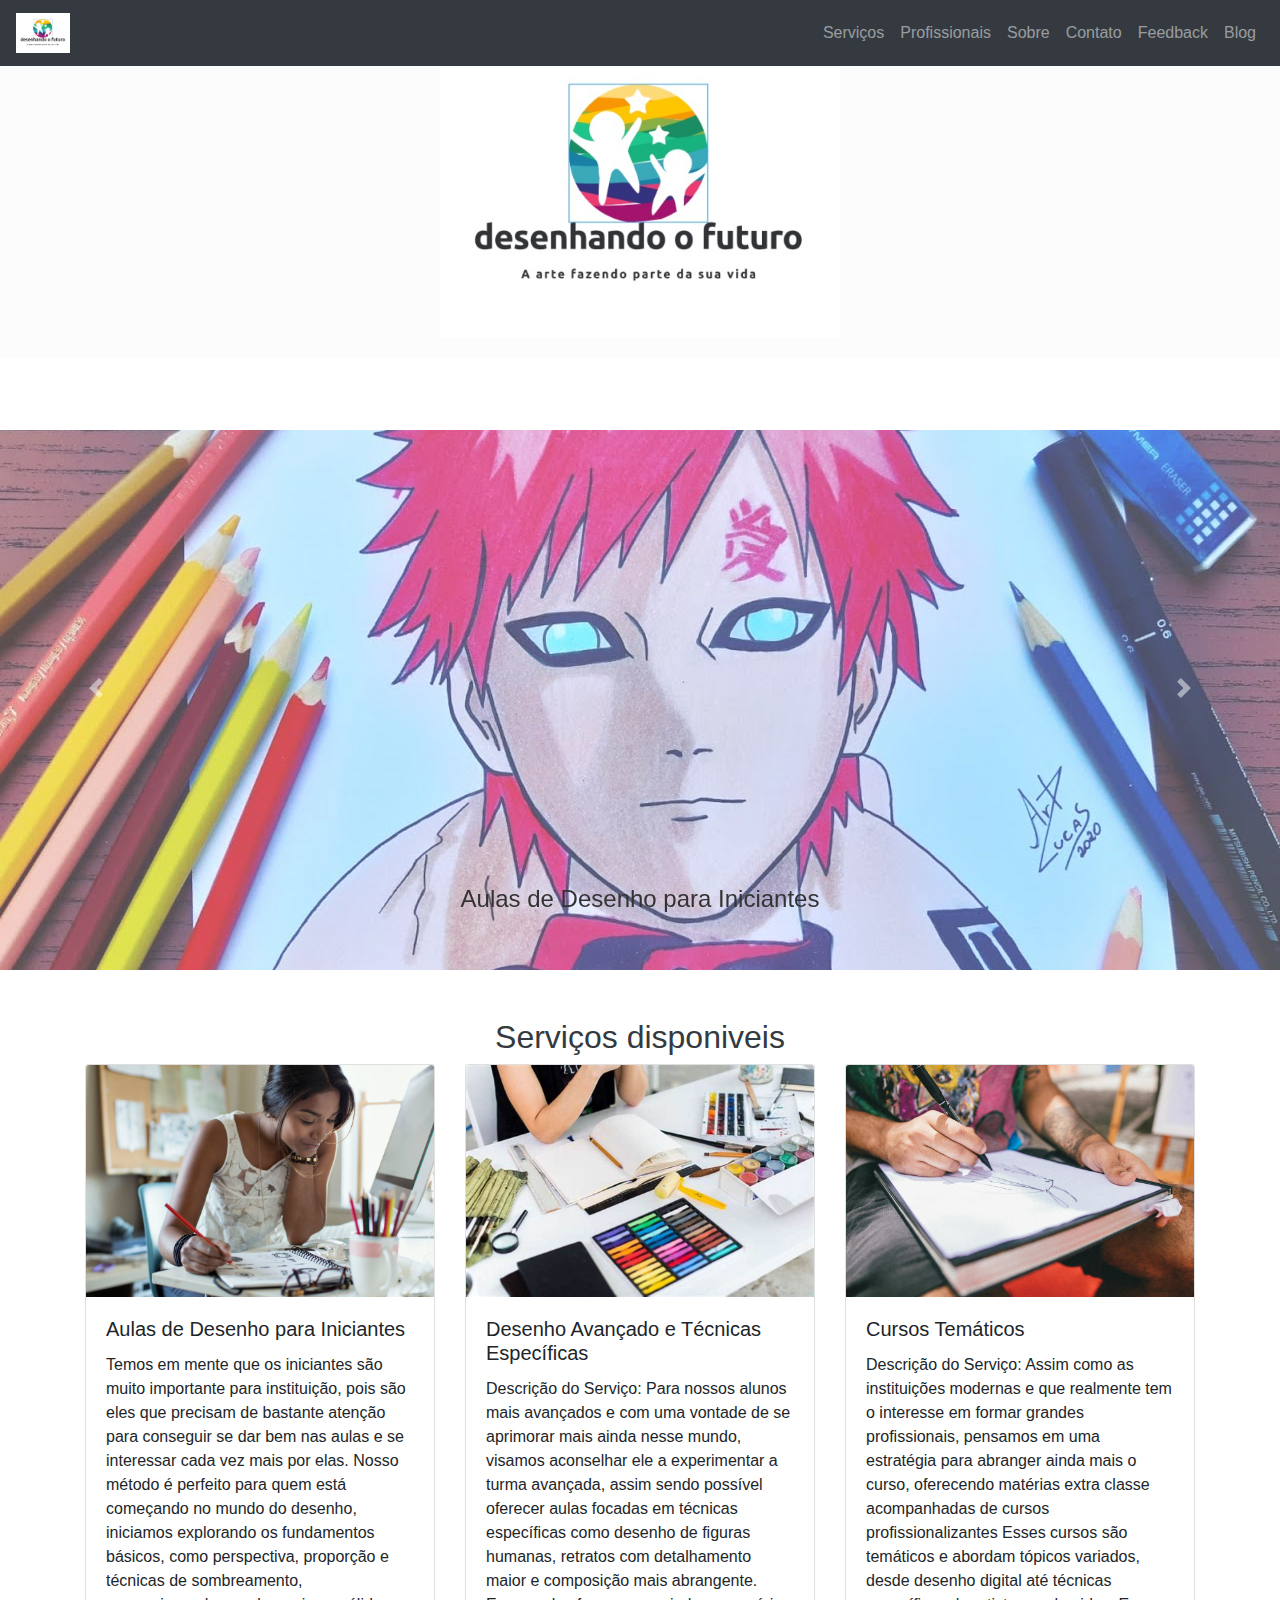
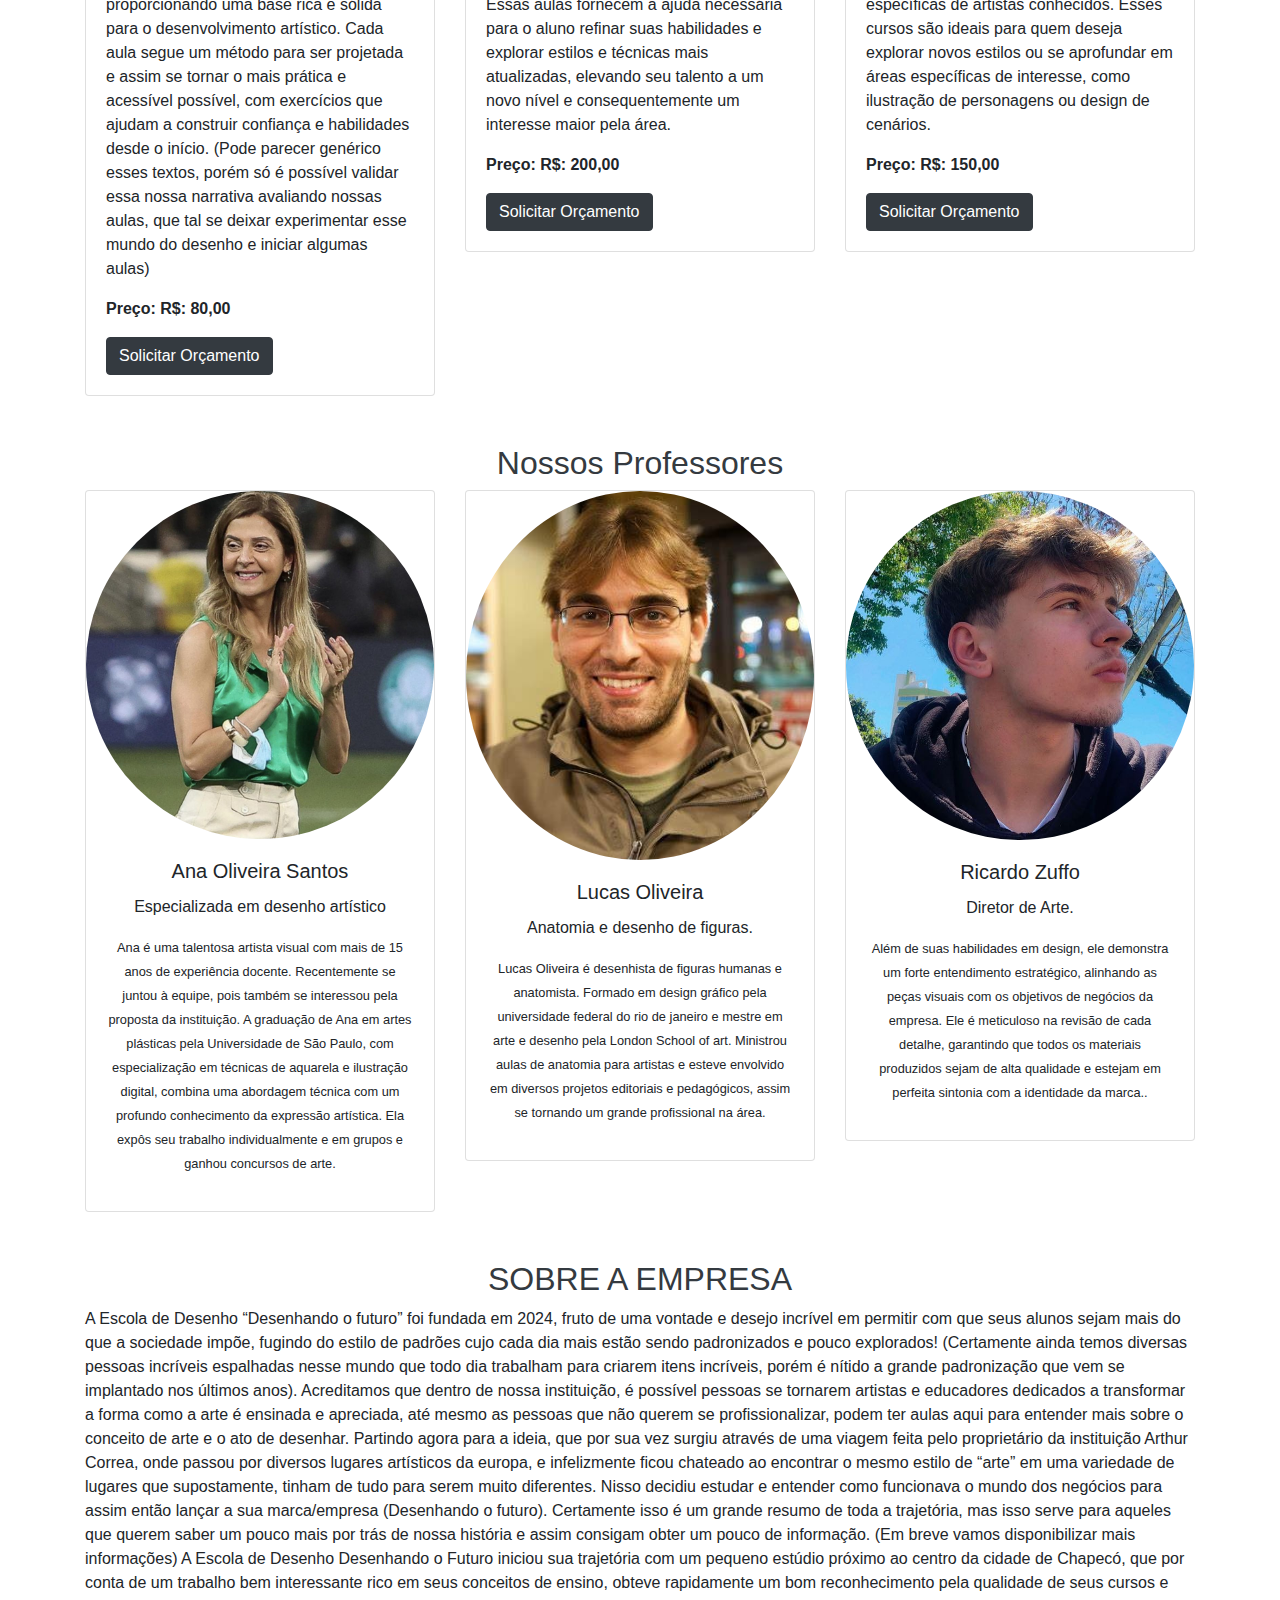
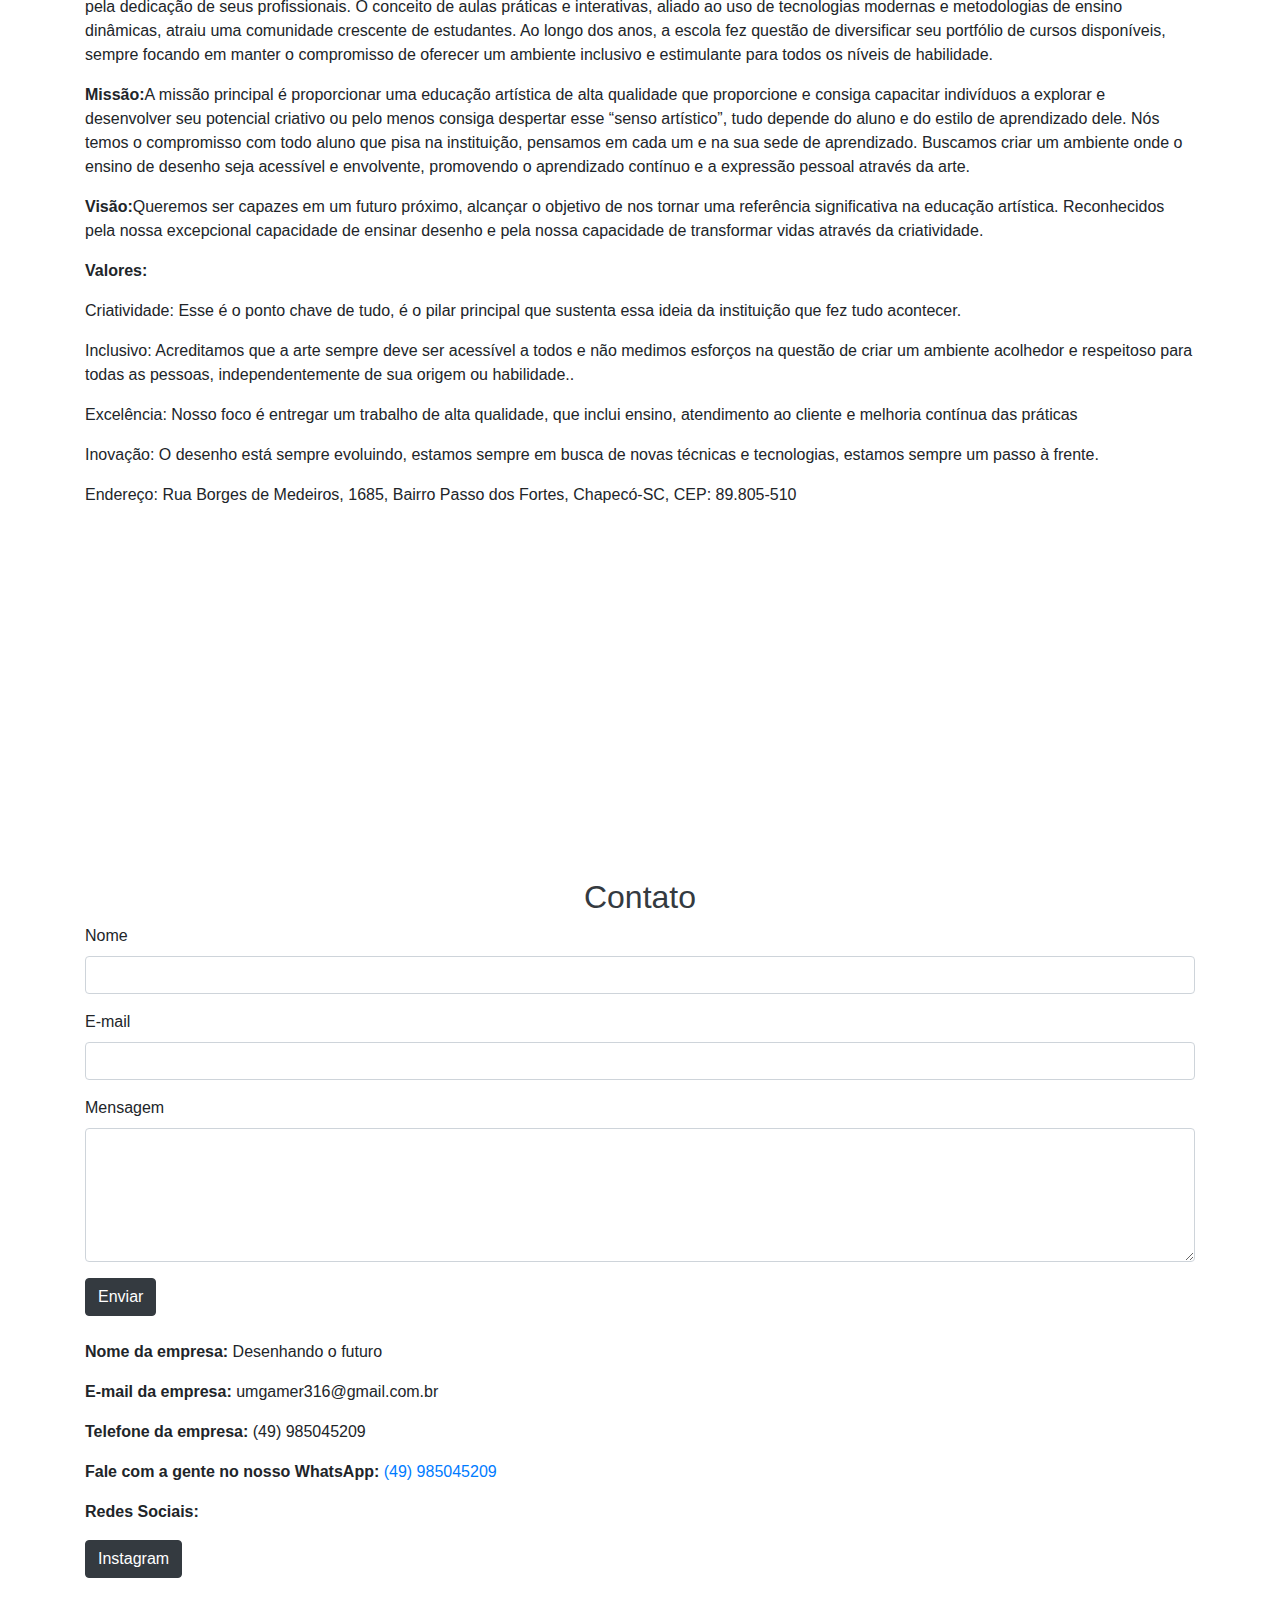
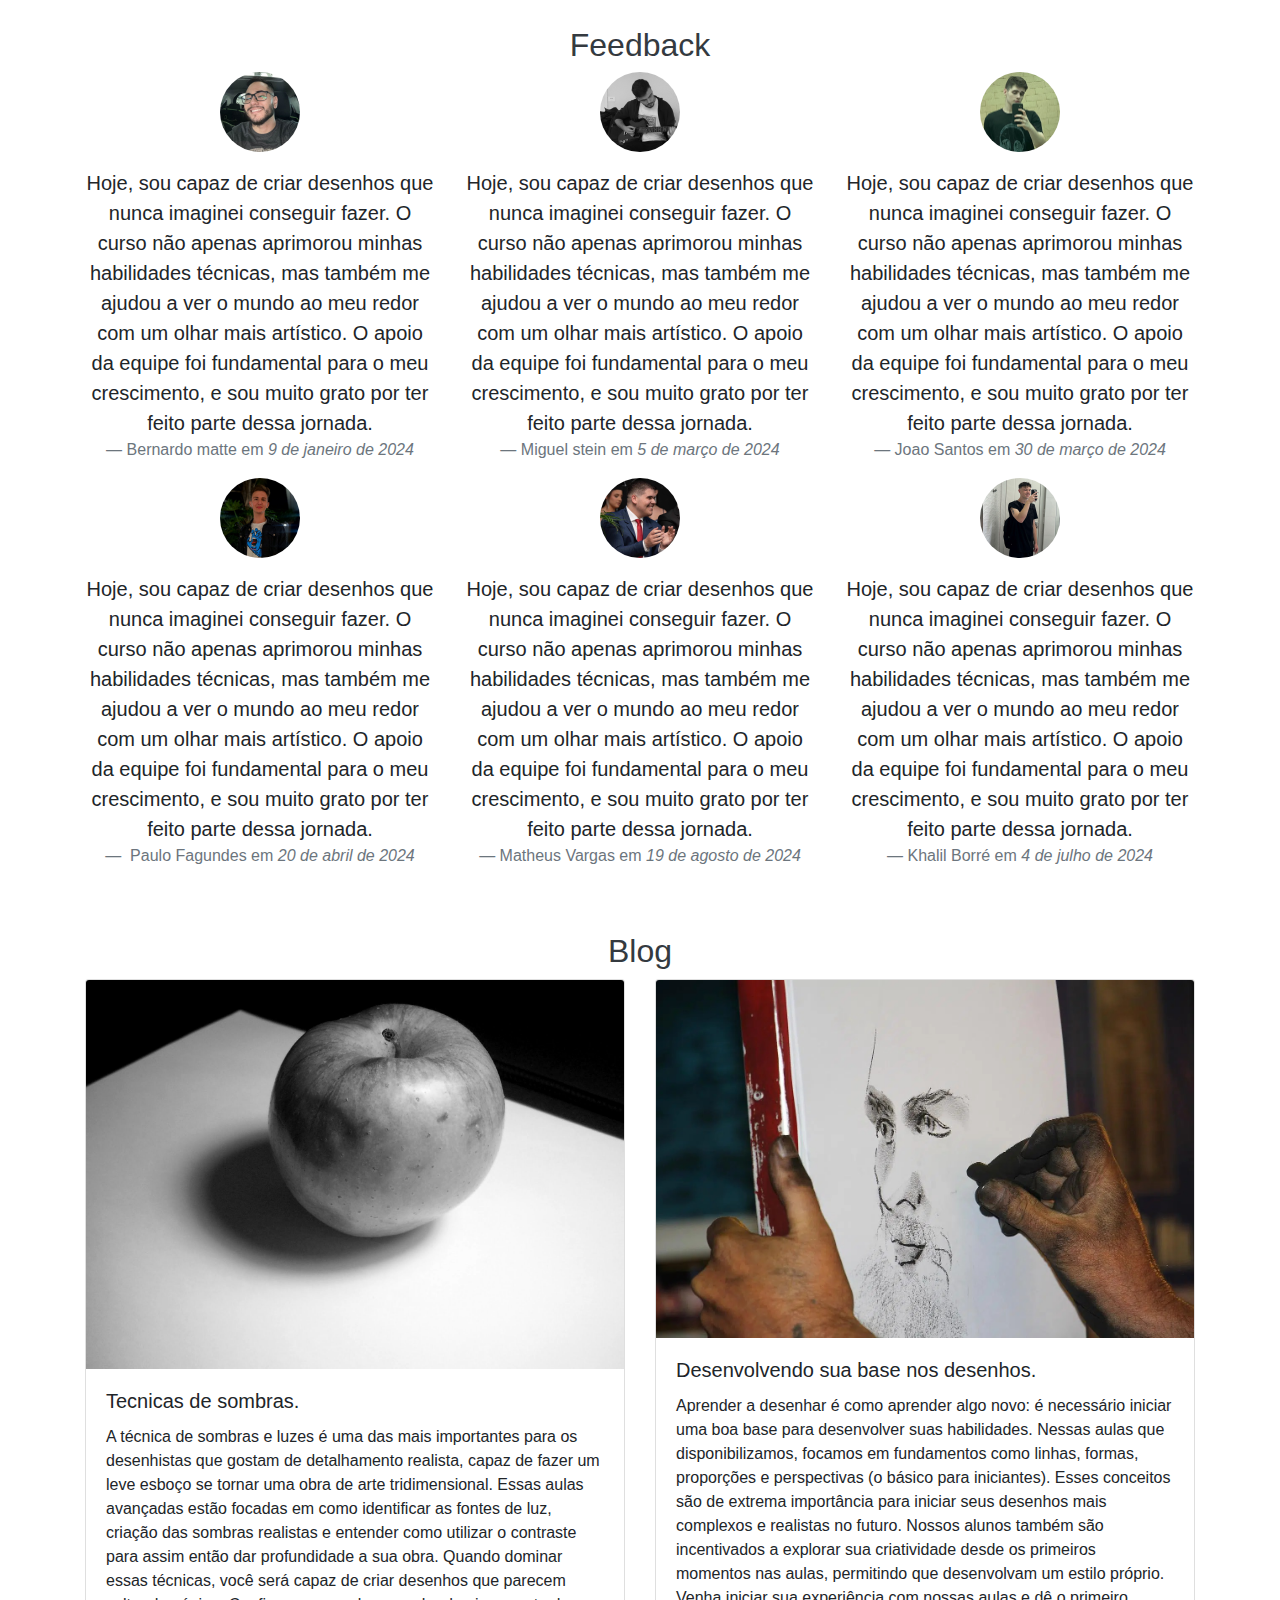
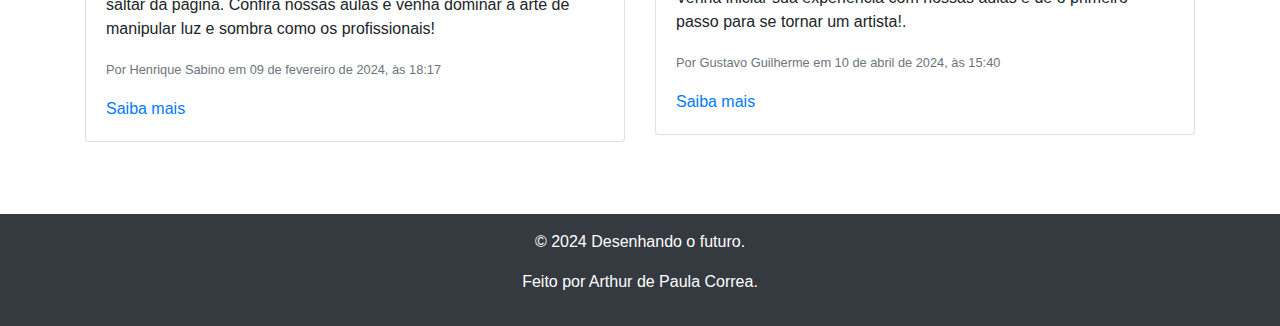
==== index.html @ 875d1656 "Trabalho Desenhando o futuro (final)" ====
<!DOCTYPE html>
<html lang="pt-br">
<head>
    <meta charset="UTF-8">
    <meta name="viewport" content="width=device-width, initial-scale=1, shrink-to-fit=no"><html lang="pt-br">
<head>
    <meta charset="UTF-8">
    <meta name="viewport" content="width=device-width, initial-scale=1, shrink-to-fit=no">
    <title> Desenhando o futuro </title>
    <link rel="stylesheet" href="https://stackpath.bootstrapcdn.com/bootstrap/4.1.3/css/bootstrap.min.css">
    <link rel="stylesheet" href="css/styles.css">
</head>
<body>

     <!-- Cabeçalho com Logomarca e Nome -->
     <header style="background-color: #fcfcfc; padding: 20px 0; color: rgb(255, 255, 255); text-align: center;">
        <div style="display: flex; align-items: center; justify-content: center; flex-wrap: wrap;">
            <span style="font-size: 1.8rem; font-weight: bold; margin: 0;"></span>
            <img src="/imagens/WhatsApp Image 2024-09-01 at 20.22.51.jpeg" alt="Logomarca" style="width: 400px; height: auto; margin: 20px 20px 0 20px; display: block;"> <!-- Margem superior de 20px -->
            <span style="font-size: 1.8rem; font-weight: bold; margin: 0;"></span>
        </div>
    </header>

    <nav class="navbar navbar-expand-lg navbar-dark bg-dark fixed-top">
      <a class="navbar-brand" href="#">
          <img src="/imagens/WhatsApp Image 2024-09-01 at 20.22.51.jpeg" alt="desenhando o futuro" class="navbar-logo" style="height: 40px; width: auto;">
      </a>
      <button class="navbar-toggler" type="button" data-toggle="collapse" data-target="#navbarNav" aria-controls="navbarNav" aria-expanded="false" aria-label="Toggle navigation">
          <span class="navbar-toggler-icon"></span>
      </button>
      <div class="collapse navbar-collapse justify-content-end" id="navbarNav">
          <ul class="navbar-nav">
              <li class="nav-item"><a class="nav-link" href="#carrossel">Serviços</a></li>
              <li class="nav-item"><a class="nav-link" href="#profissionais">Profissionais</a></li>
              <li class="nav-item"><a class="nav-link" href="#sobre">Sobre</a></li>
              <li class="nav-item"><a class="nav-link" href="#contato">Contato</a></li>
              <li class="nav-item"><a class="nav-link" href="#depoimentos">Feedback</a></li>
              <li class="nav-item"><a class="nav-link" href="#blog">Blog</a></li>
          </ul>
      </div>
  </nav>
  
  

<!-- Carrossel -->
<div id="carrossel" class="carousel slide mt-5 pt-4" data-ride="carousel">
  <div class="carousel-inner">
      <div class="carousel-item active">
          <img src="/imagens/gaara.jpg" class="d-block w-100" alt="Consultoria Empresarial" style="height: 60vh; object-fit: cover; opacity: 0.7;">
          <div class="carousel-caption d-none d-md-block" style="background-color: rgba(255, 255, 255, 0); padding: 20px; border-radius: 10px; max-width: 70%; margin: 0 auto;">
              <h5 style="font-size: 1.5rem; color: #333;">Aulas de Desenho para Iniciantes</h5>
              <p style="font-size: 1rem; color: #333;"></p>
          </div>
      </div>
      <div class="carousel-item">
          <img src="/imagens/japa.jpg" class="d-block w-100" alt="Desenho Avançado e Técnicas Específicas" style="height: 60vh; object-fit: cover; opacity: 0.7;">
          <div class="carousel-caption d-none d-md-block" style="background-color: rgba(255, 255, 255, 0); padding: 20px; border-radius: 10px; max-width: 70%; margin: 0 auto;">
              <h5 style="font-size: 1.5rem; color: #333;">Desenho Avançado e Técnicas Específicas</h5>
              <p style="font-size: 1rem; color: #333;"></p>
          </div>
      </div>
      <div class="carousel-item">
          <img src="/imagens/carro.jpg" class="d-block w-100" alt="Direito Tributário" style="height: 60vh; object-fit: cover; opacity: 0.7;">
          <div class="carousel-caption d-none d-md-block" style="background-color: rgba(255, 255, 255, 0); padding: 20px; border-radius: 10px; max-width: 70%; margin: 0 auto;">
              <h5 style="font-size: 1.5rem; color: #333;">Cursos Temáticos</h5>
              <p style="font-size: 1rem; color: #333;"></p>
          </div>
      </div>
  </div>
  <a class="carousel-control-prev" href="#carrossel" role="button" data-slide="prev">
      <span class="carousel-control-prev-icon" aria-hidden="true"></span>
      <span class="sr-only">Anterior</span>
  </a>
  <a class="carousel-control-next" href="#carrossel" role="button" data-slide="next">
      <span class="carousel-control-next-icon" aria-hidden="true"></span>
      <span class="sr-only">Próximo</span>
  </a>
</div>



    <div class="container my-5">
        <h2 class="text-center text-dark">Serviços disponiveis</h2>
        <div class="row">
            <div class="col-md-4">
                <div class="card">
                  <img class="card-img-top" src="/imagens/muiedesenhando.jpg" alt="Aulas de Desenho para Iniciantes">
                    <div class="card-body">
                        <h5 class="card-title">Aulas de Desenho para Iniciantes</h5>
                        <p class="card-text">Temos em mente que os iniciantes são muito importante para instituição, pois são eles que precisam de bastante atenção para conseguir se dar bem nas aulas e se interessar cada vez mais por elas. Nosso método é perfeito para quem está começando no mundo do desenho, iniciamos explorando os fundamentos básicos, como perspectiva, proporção e técnicas de sombreamento, proporcionando uma base rica e sólida para o desenvolvimento artístico. Cada aula segue um método para ser projetada e assim se tornar o mais prática e acessível possível, com exercícios que ajudam a construir confiança e habilidades desde o início. (Pode parecer genérico esses textos, porém só é possível validar essa nossa narrativa avaliando nossas aulas, que tal se deixar experimentar esse mundo do desenho e iniciar algumas aulas)</p>
                        <p><strong>Preço: R$: 80,00</strong></p>
                        <a href="serviço.html" class="btn btn-dark">Solicitar Orçamento</a>
                    </div>
                </div>
            </div>
            <div class="col-md-4">
                <div class="card">
                  <img class="card-img-top" src="/imagens/maiscoloridos.jpg" alt="Desenho Avançado e Técnicas Específicas">
                    <div class="card-body">
                        <h5 class="card-title">Desenho Avançado e Técnicas Específicas</h5>
                        <p class="card-text">Descrição do Serviço: Para nossos alunos mais avançados e com uma vontade de se aprimorar mais ainda nesse mundo, visamos aconselhar ele a experimentar a turma avançada, assim sendo possível oferecer aulas focadas em técnicas específicas como desenho de figuras humanas, retratos com detalhamento maior e composição mais abrangente. Essas aulas fornecem a ajuda necessária para o aluno refinar suas habilidades e explorar estilos e técnicas mais atualizadas, elevando seu talento a um novo nível e consequentemente um interesse maior pela área.</p>
                        <p><strong>Preço: R$: 200,00</strong></p>
                        <a href="servico.html" class="btn btn-dark">Solicitar Orçamento</a>
                    </div>
                </div>
            </div>
            <div class="col-md-4">
                <div class="card">
                    <img class="card-img-top" src="/imagens/pexels-photo-2897132.jpeg" alt="Cursos Temáticos">
                    <div class="card-body">
                        <h5 class="card-title">Cursos Temáticos</h5>
                        <p class="card-text">Descrição do Serviço: Assim como as instituições modernas e que realmente tem o interesse em formar grandes profissionais, pensamos em uma estratégia para abranger ainda mais o curso, oferecendo matérias extra classe acompanhadas de cursos profissionalizantes Esses cursos são temáticos e abordam tópicos variados, desde desenho digital até técnicas específicas de artistas conhecidos. Esses cursos são ideais para quem deseja explorar novos estilos ou se aprofundar em áreas específicas de interesse, como ilustração de personagens ou design de cenários.</p>
                        <p><strong>Preço: R$: 150,00</strong></p>
                        <a href="servico1.html" class="btn btn-dark">Solicitar Orçamento</a>
                    </div>
                </div>
            </div>
        </div>
    </div>

    <div id="profissionais" class="container my-5">
        <h2 class="text-center text-dark">Nossos Professores</h2>
        <div class="row">
            <div class="col-md-4">
                <div class="card text-center">
                    <img src="/imagens/leilinha.jpg" class="card-img-top rounded-circle" alt="Ana Oliveira Santos">
                    <div class="card-body">
                        <h5 class="card-title">Ana Oliveira Santos</h5>
                        <p class="card-text">Especializada em desenho artístico</p>
                        <p><small>Ana é uma talentosa artista visual com mais de 15 anos de experiência docente. Recentemente se juntou à equipe, pois também se interessou pela proposta da instituição.  A graduação de Ana em artes plásticas pela Universidade de São Paulo, com especialização em técnicas de aquarela e ilustração digital, combina uma abordagem técnica com um profundo conhecimento da expressão artística. Ela expôs seu trabalho individualmente e em grupos e ganhou concursos de arte.</small></p>
                    </div>
                </div>
            </div>
            <div class="col-md-4">
                <div class="card text-center">
                    <img src="/imagens/WhatsApp Image 2024-09-01 at 19.29.23.jpeg" class="card-img-top rounded-circle" alt="Lucas Oliveira">
                    <div class="card-body">
                        <h5 class="card-title">Lucas Oliveira</h5>
                        <p class="card-text">Anatomia e desenho de figuras.</p>
                        <p><small>Lucas Oliveira é desenhista de figuras humanas e anatomista. Formado em design gráfico pela universidade federal do rio de janeiro e mestre em arte e desenho pela London School of art. Ministrou aulas de anatomia para artistas e esteve envolvido em diversos projetos editoriais e pedagógicos, assim se tornando um grande profissional na área. </small></p>
                    </div>
                </div>
            </div>
            <div class="col-md-4">
                <div class="card text-center">
                    <img src="/imagens/WhatsApp Image 2024-09-01 at 19.24.20.jpeg" class="card-img-top rounded-circle" alt="Ricardo Zuffo">
                    <div class="card-body">
                        <h5 class="card-title">Ricardo Zuffo</h5>
                        <p class="card-text">Diretor de Arte.</p>
                        <p><small>Além de suas habilidades em design, ele demonstra um forte entendimento estratégico, alinhando as peças visuais com os objetivos de negócios da empresa. Ele é meticuloso na revisão de cada detalhe, garantindo que todos os materiais produzidos sejam de alta qualidade e estejam em perfeita sintonia com a identidade da marca..</small></p>
                    </div>
                </div>
            </div>
        </div>
    </div>

    <div id="sobre" class="container my-5">
        <h2 class="text-center text-dark">SOBRE A EMPRESA</h2>
        <p>A Escola de Desenho “Desenhando o futuro”  foi fundada em 2024, fruto de uma vontade e desejo incrível em permitir com que seus alunos sejam mais do que a sociedade impõe, fugindo do estilo de padrões cujo cada dia mais estão sendo padronizados e pouco explorados! (Certamente ainda temos diversas pessoas incríveis espalhadas nesse mundo que todo dia trabalham para criarem itens incríveis, porém é nítido a grande padronização que vem se implantado nos últimos anos). Acreditamos que dentro de nossa instituição, é possível pessoas se tornarem artistas e educadores dedicados a transformar a forma como a arte é ensinada e apreciada, até mesmo as pessoas que não querem se profissionalizar, podem ter aulas aqui para entender mais sobre o conceito de arte e o ato de desenhar. 
          Partindo agora para a ideia, que por sua vez surgiu através de uma viagem feita pelo proprietário da instituição Arthur Correa, onde passou por diversos lugares artísticos da europa,  e infelizmente ficou chateado ao encontrar o mesmo estilo de “arte” em uma variedade de lugares que supostamente, tinham de tudo para serem muito diferentes. Nisso decidiu estudar e entender como funcionava o mundo dos negócios para assim então lançar a sua marca/empresa (Desenhando o futuro). Certamente isso é um grande resumo de toda a trajetória, mas isso serve para aqueles que querem saber um pouco mais por trás de nossa história e assim consigam obter um pouco de informação. (Em breve vamos disponibilizar mais informações)
          A Escola de Desenho Desenhando o Futuro iniciou sua trajetória com um pequeno estúdio próximo ao centro da cidade de Chapecó, que por conta de um trabalho bem interessante rico em seus conceitos de ensino, obteve rapidamente um bom reconhecimento pela qualidade de seus cursos e pela dedicação de seus profissionais. O conceito de aulas práticas e interativas, aliado ao uso de tecnologias modernas e metodologias de ensino dinâmicas, atraiu uma comunidade crescente de estudantes. Ao longo dos anos, a escola fez questão de diversificar seu portfólio de cursos disponíveis, sempre focando em manter o compromisso de oferecer um ambiente inclusivo e estimulante para todos os níveis de habilidade.
         </p>
        <p><strong>Missão:</strong>A missão principal é proporcionar uma educação artística de alta qualidade que proporcione e consiga capacitar indivíduos a explorar e desenvolver seu potencial criativo ou pelo menos consiga despertar esse “senso artístico”, tudo depende do aluno e do estilo de aprendizado dele. Nós temos o compromisso com todo aluno que pisa na instituição, pensamos em cada um e na sua sede de aprendizado. Buscamos criar um ambiente onde o ensino de desenho seja acessível e envolvente, promovendo o aprendizado contínuo e a expressão pessoal através da arte.</p>
        <p><strong>Visão:</strong>Queremos ser capazes em um futuro próximo, alcançar o objetivo de nos tornar uma referência significativa na educação artística. Reconhecidos pela nossa excepcional capacidade de ensinar desenho e pela nossa capacidade de transformar vidas através da criatividade.</p>
        <p><strong>Valores:</strong></p>
        <p>Criatividade: Esse é o ponto chave de tudo, é o pilar principal que sustenta essa ideia da instituição que fez tudo acontecer.</p>
        <p>Inclusivo: Acreditamos que a arte sempre deve ser acessível a todos e não medimos esforços na questão de criar um ambiente acolhedor e respeitoso para todas as pessoas, independentemente de sua origem ou habilidade..</p>
        <p>Excelência: Nosso foco é entregar um trabalho de alta qualidade, que inclui ensino, atendimento ao cliente e melhoria contínua das práticas</p>
        <p>Inovação: O desenho está sempre evoluindo, estamos sempre em busca de novas técnicas e tecnologias, estamos sempre um passo à frente.</p>
        <p>Endereço: Rua Borges de Medeiros, 1685, Bairro Passo dos Fortes, Chapecó-SC, CEP: 89.805-510</p>
        <div class="map-container">
          <iframe src="https://www.google.com/maps/embed?pb=!1m18!1m12!1m3!1d2902.0311328635876!2d-52.614630207243145!3d-27.085681249484708!2m3!1f0!2f0!3f0!3m2!1i1024!2i768!4f13.1!3m3!1m2!1s0x94e4b73a54d6bf3d%3A0xf833c95cb1368ef4!2sKross%20Atacadista%20-%20Chapec%C3%B3!5e0!3m2!1spt-BR!2sbr!4v1725235057007!5m2!1spt-BR!2sbr" width="100%" height="300" frameborder="0" style="border:0" allowfullscreen=""></iframe>
      </div>
  </div>

  <div id="contato" class="container my-5">
      <h2 class="text-center text-dark">Contato</h2>
      <form>
          <div class="form-group">
              <label for="nomeContato">Nome</label>
              <input type="text" class="form-control" id="nomeContato" required>
          </div>
          <div class="form-group">
              <label for="emailContato">E-mail</label>
              <input type="email" class="form-control" id="emailContato" required>
          </div>
          <div class="form-group">
              <label for="mensagemContato">Mensagem</label>
              <textarea class="form-control" id="mensagemContato" rows="5" required></textarea>
          </div>
          <button type="submit" class="btn btn-dark">Enviar</button>
      </form>
      <div class="mt-4">
          <p><strong>Nome da empresa:</strong> Desenhando o futuro</p>
          <p><strong>E-mail da empresa:</strong> umgamer316@gmail.com.br</p>
          <p><strong>Telefone da empresa:</strong> (49) 985045209</p>
          <p><strong>Fale com a gente no nosso WhatsApp: </strong>
              <a href="https://wa.me/5549988047593" target="_blank">(49) 985045209</a>
          </p>
     
          <p>
              <p><strong>Redes Sociais:</strong></p>
              <a href="https://www.instagram.com/correa777_/" target="_blank" class="btn btn-dark">Instagram</a>
          </p>
      </div>
  </div>

  <div id="depoimentos" class="container my-5">
      <h2 class="text-center text-dark">Feedback</h2>
      <div class="row">
        <div class="col-md-4">
          <div class="testimonial text-center">
              <img src="imagens/WhatsApp Image 2024-09-01 at 23.03.18.jpeg" alt="Matheus Vargas" class="testimonial-img rounded-circle mb-3" style="width: 80px; height: 80px;">
              <blockquote class="blockquote">
                  <p class="mb-0">Hoje, sou capaz de criar desenhos que nunca imaginei conseguir fazer. O curso não apenas aprimorou minhas habilidades técnicas, mas também me ajudou a ver o mundo ao meu redor com um olhar mais artístico. O apoio da equipe foi fundamental para o meu crescimento, e sou muito grato por ter feito parte dessa jornada.</p>
                  <footer class="blockquote-footer">Bernardo matte em <cite title="Fonte"> 9 de janeiro de 2024</cite></footer>
              </blockquote>
          </div>
      </div>
      
          <div class="col-md-4">
            <div class="testimonial text-center">
                <img src="imagens/WhatsApp Image 2024-09-01 at 23.03.36.jpeg" alt="Matheus Vargas" class="testimonial-img rounded-circle mb-3" style="width: 80px; height: 80px;">
                <blockquote class="blockquote">
                    <p class="mb-0">Hoje, sou capaz de criar desenhos que nunca imaginei conseguir fazer. O curso não apenas aprimorou minhas habilidades técnicas, mas também me ajudou a ver o mundo ao meu redor com um olhar mais artístico. O apoio da equipe foi fundamental para o meu crescimento, e sou muito grato por ter feito parte dessa jornada.</p>
                    <footer class="blockquote-footer">Miguel stein em <cite title="Fonte">5 de março de 2024</cite></footer>
                </blockquote>
            </div>
        </div>
        
          <div class="col-md-4">
            <div class="testimonial text-center">
                <img src="imagens/WhatsApp Image 2024-09-01 at 22.44.20.jpeg" alt="Matheus Vargas" class="testimonial-img rounded-circle mb-3" style="width: 80px; height: 80px;">
                <blockquote class="blockquote">
                    <p class="mb-0">Hoje, sou capaz de criar desenhos que nunca imaginei conseguir fazer. O curso não apenas aprimorou minhas habilidades técnicas, mas também me ajudou a ver o mundo ao meu redor com um olhar mais artístico. O apoio da equipe foi fundamental para o meu crescimento, e sou muito grato por ter feito parte dessa jornada.</p>
                    <footer class="blockquote-footer">Joao Santos em <cite title="Fonte">30 de março de 2024</cite></footer>
                </blockquote>
            </div>
        </div>
        
          <div class="col-md-4">
            <div class="testimonial text-center">
                <img src="imagens/WhatsApp Image 2024-09-01 at 23.09.19.jpeg" alt="Matheus Vargas" class="testimonial-img rounded-circle mb-3" style="width: 80px; height: 80px;">
                <blockquote class="blockquote">
                    <p class="mb-0">Hoje, sou capaz de criar desenhos que nunca imaginei conseguir fazer. O curso não apenas aprimorou minhas habilidades técnicas, mas também me ajudou a ver o mundo ao meu redor com um olhar mais artístico. O apoio da equipe foi fundamental para o meu crescimento, e sou muito grato por ter feito parte dessa jornada.</p>
                    <footer class="blockquote-footer"> Paulo Fagundes em <cite title="Fonte">20 de abril de 2024</cite></footer>
                </blockquote>
            </div>
        </div>
        
          <div class="col-md-4">
            <div class="testimonial text-center">
                <img src="/imagens/WhatsApp Image 2024-09-01 at 23.10.05.jpeg" alt="Matheus Vargas" class="testimonial-img rounded-circle mb-3" style="width: 80px; height: 80px;">
                <blockquote class="blockquote">
                    <p class="mb-0">Hoje, sou capaz de criar desenhos que nunca imaginei conseguir fazer. O curso não apenas aprimorou minhas habilidades técnicas, mas também me ajudou a ver o mundo ao meu redor com um olhar mais artístico. O apoio da equipe foi fundamental para o meu crescimento, e sou muito grato por ter feito parte dessa jornada.</p>
                    <footer class="blockquote-footer">Matheus Vargas em <cite title="Fonte">19 de agosto de 2024</cite></footer>
                </blockquote>
            </div>
        </div>
        
        <div class="col-md-4">
          <div class="testimonial text-center">
              <img src="/imagens/homem.enc" alt="Matheus Vargas" class="testimonial-img rounded-circle mb-3" style="width: 80px; height: 80px;">
              <blockquote class="blockquote">
                  <p class="mb-0">Hoje, sou capaz de criar desenhos que nunca imaginei conseguir fazer. O curso não apenas aprimorou minhas habilidades técnicas, mas também me ajudou a ver o mundo ao meu redor com um olhar mais artístico. O apoio da equipe foi fundamental para o meu crescimento, e sou muito grato por ter feito parte dessa jornada.</p>
                  <footer class="blockquote-footer">Khalil Borré em <cite title="Fonte">4 de julho de 2024</cite></footer>
              </blockquote>
          </div>
      </div>
      
          </div>
      </div>
  </div>

  <div id="blog" class="container my-5">
      <h2 class="text-center text-dark">Blog</h2>
      <div class="row">
          <div class="col-md-6">
              <div class="card mb-4">
                  <img class="card-img-top" src="/imagens/R.jpg" alt="Postagem 1">
                  <div class="card-body">
                      <h5 class="card-title">Tecnicas de sombras.</h5>
                      <p class="card-text">A técnica de sombras e luzes é uma das mais importantes para os desenhistas que gostam de detalhamento realista, capaz de fazer um leve esboço se tornar uma obra de arte tridimensional. Essas aulas avançadas estão focadas em como identificar as fontes de luz, criação das sombras realistas e entender como utilizar o contraste para assim então dar profundidade a sua obra. Quando dominar essas técnicas, você será capaz de criar desenhos que parecem saltar da página. Confira nossas aulas e venha dominar a arte de manipular luz e sombra como os profissionais!</p>
                      <p><small class="text-muted">Por Henrique Sabino em 09 de fevereiro de 2024, às 18:17</small></p>
                      <a href="https://ricardoguchi.com.br/fundamento-da-luz-e-sombra/" target="_blank">Saiba mais</a>
                  </div>
              </div>
          </div>
          <div class="col-md-6">
              <div class="card mb-4">
                  <img class="card-img-top" src="/imagens/WhatsApp Image 2024-09-01 at 23.26.08.jpeg" alt="Postagem 2">
                  <div class="card-body">
                      <h5 class="card-title">Desenvolvendo sua base nos desenhos.</h5>
                      <p class="card-text">Aprender a desenhar é como aprender algo novo: é necessário iniciar uma boa base para desenvolver suas habilidades. Nessas aulas que disponibilizamos, focamos em fundamentos como linhas, formas, proporções e perspectivas (o básico para iniciantes). Esses conceitos são de extrema importância para iniciar seus desenhos mais complexos e realistas no futuro. Nossos alunos também são incentivados a explorar sua criatividade desde os primeiros momentos nas aulas, permitindo que desenvolvam um estilo próprio. Venha iniciar sua experiência com nossas aulas e dê o primeiro passo para se tornar um artista!.</p>
                      <p><small class="text-muted">Por Gustavo Guilherme em 10 de abril de 2024, às 15:40</small></p>
                      <a href="https://www.superprof.com.br/blog/desenhando-bem/" target="_blank">Saiba mais</a>
                  </div>
              </div>
          </div>
      </div>
  </div>

  <footer class="bg-dark text-white text-center py-3">
      <p>&copy; 2024 Desenhando o futuro.</p>
      <p>Feito por Arthur de Paula Correa.</p>
  </footer>

  <script src="https://code.jquery.com/jquery-3.3.1.slim.min.js"></script>
  <script src="https://cdnjs.cloudflare.com/ajax/libs/popper.js/1.14.3/umd/popper.min.js"></script>
  <script src="https://stackpath.bootstrapcdn.com/bootstrap/4.1.3/js/bootstrap.min.js"></script>

</body>
</html>
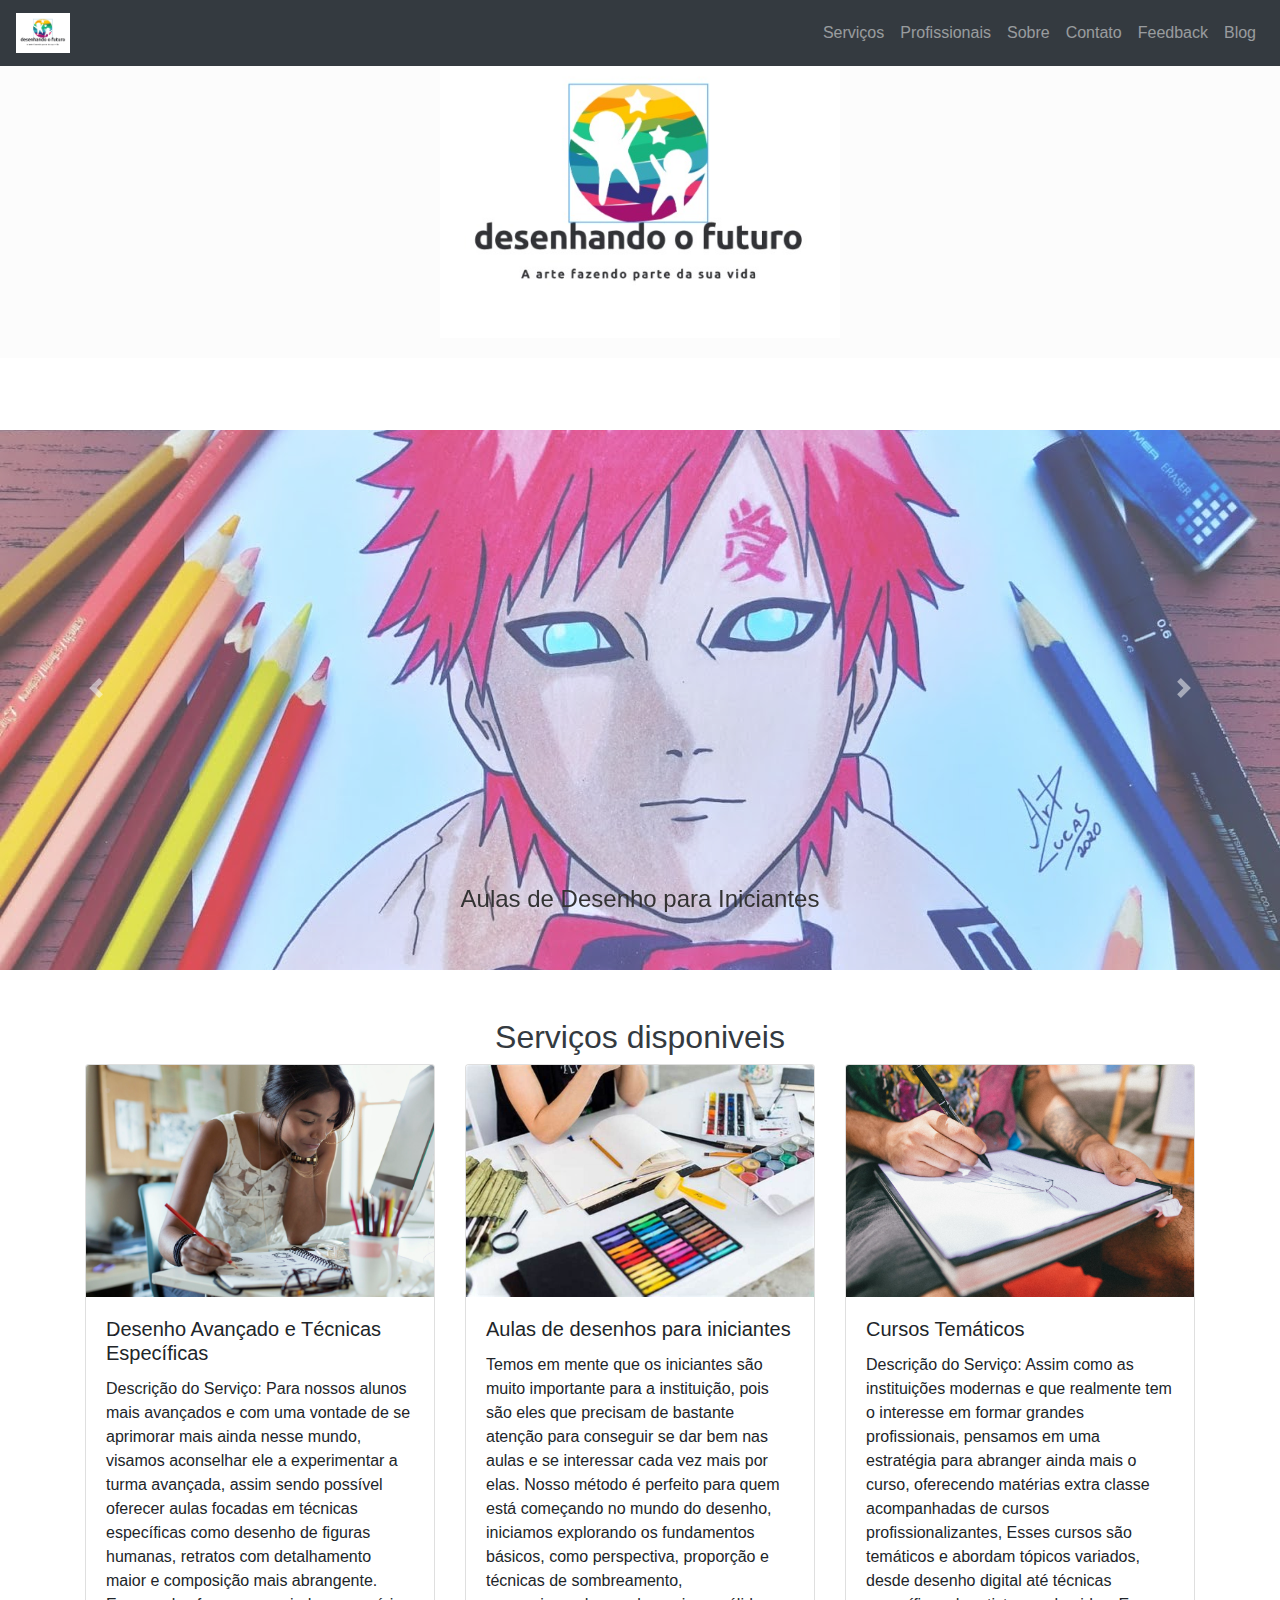
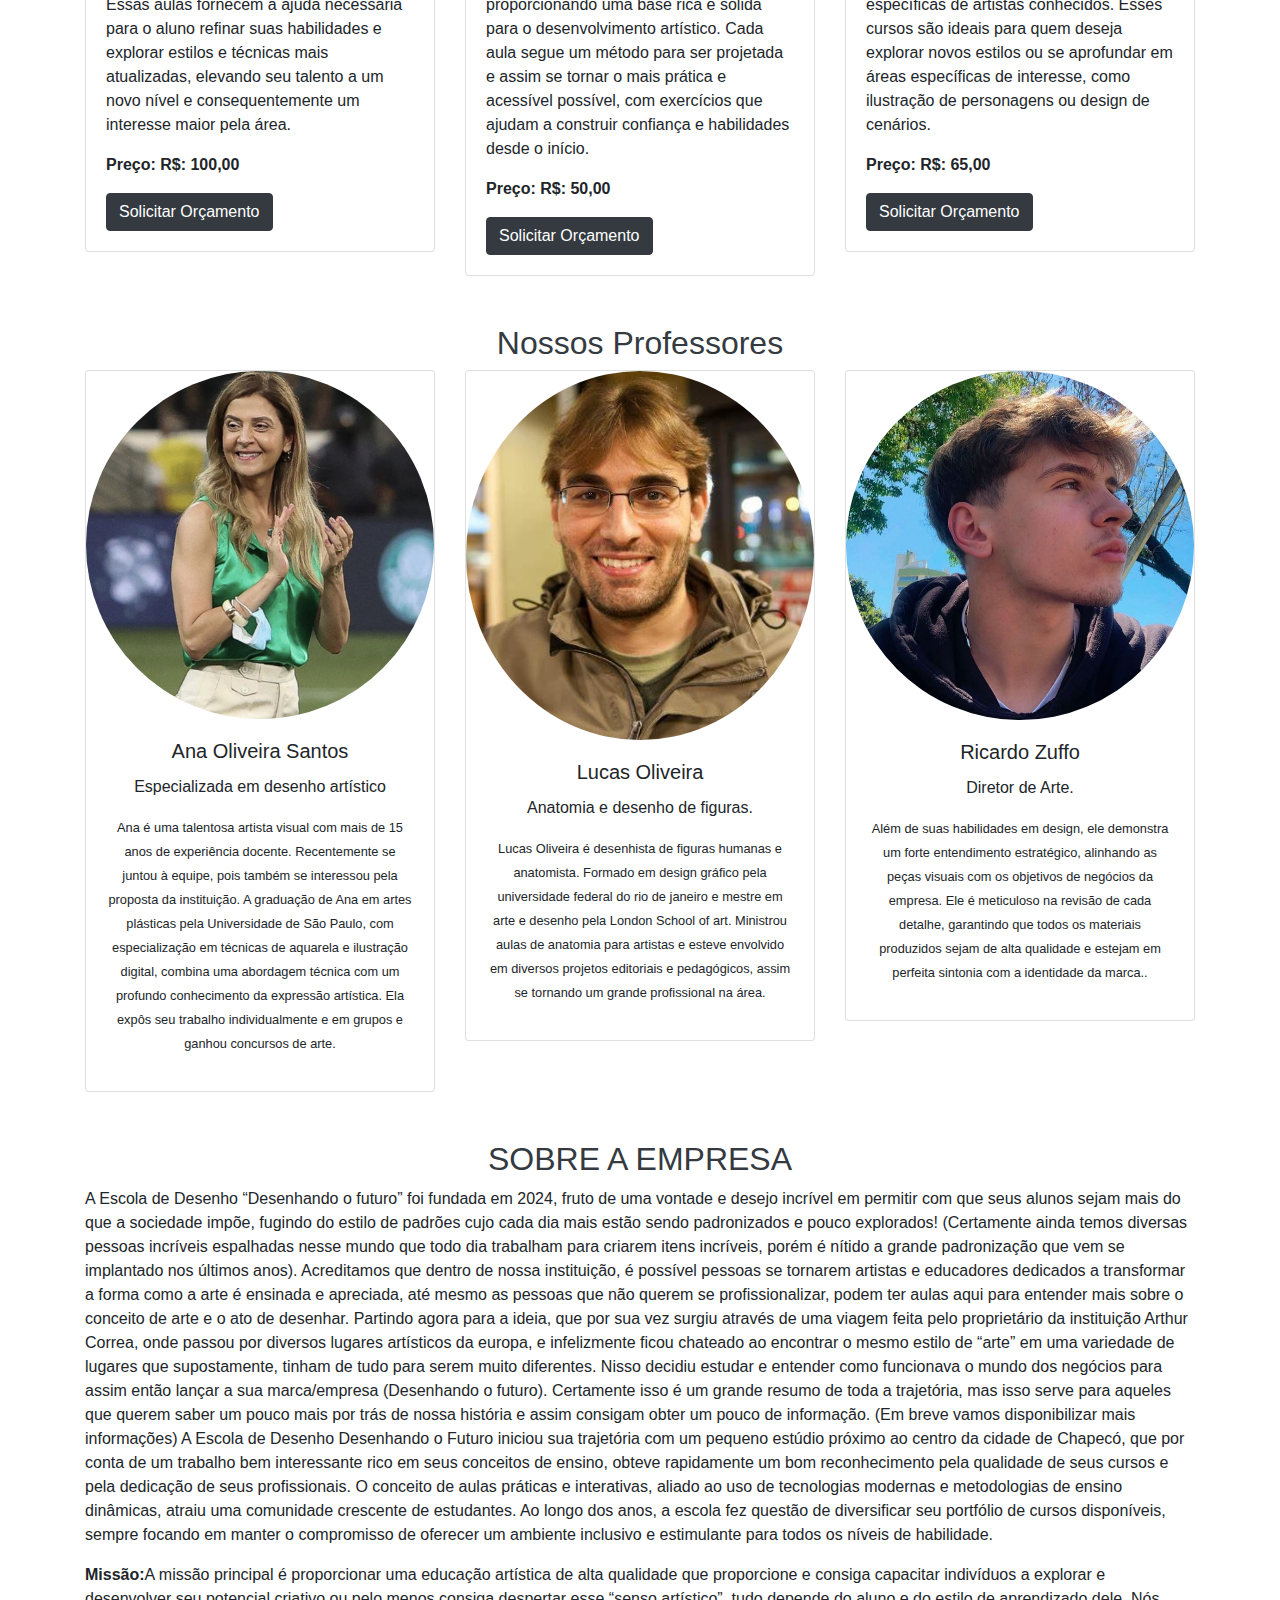
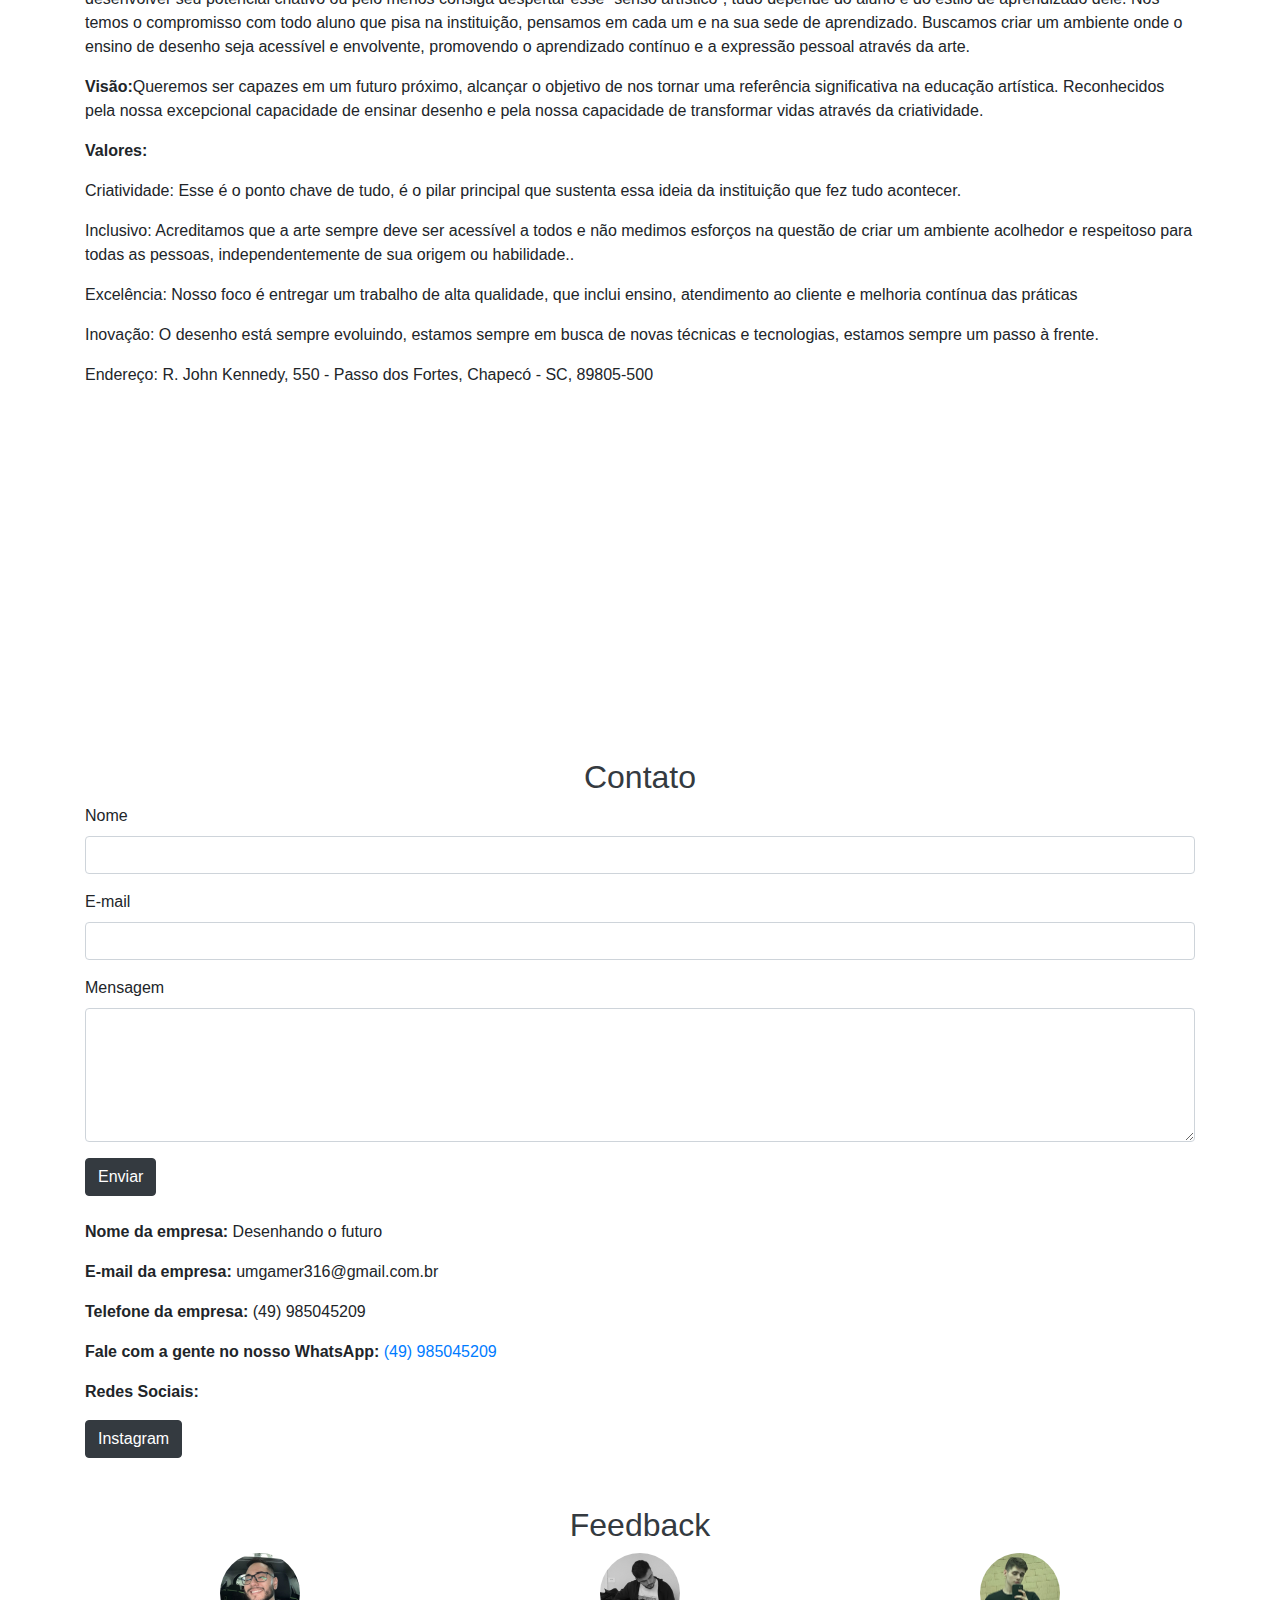
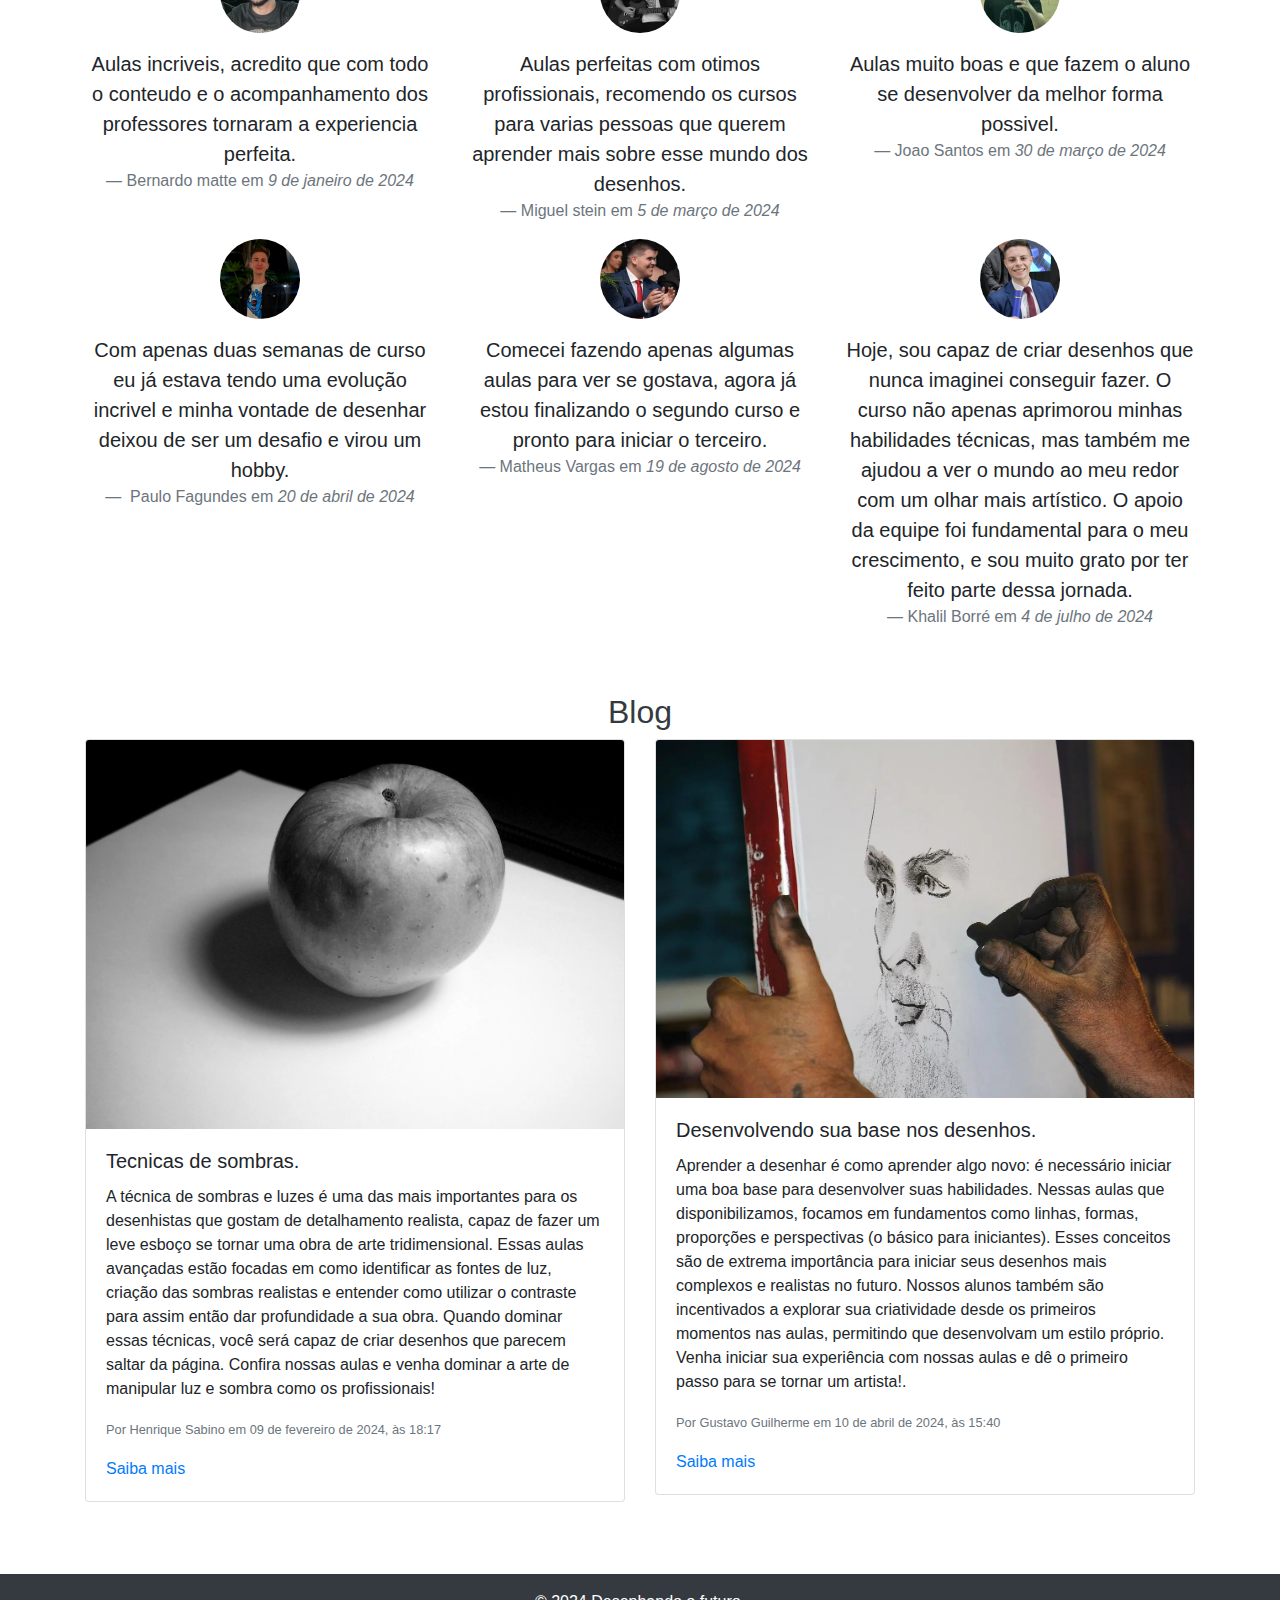
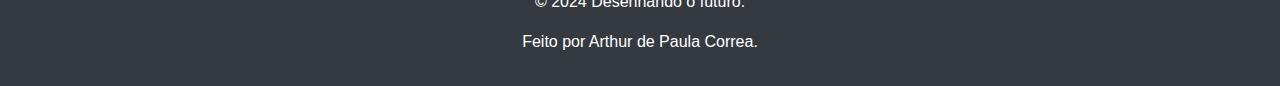
==== commit a4c772fb: "Add files via upload" ====
--- a/index.html
+++ b/index.html
@@ -16,14 +16,14 @@
      <header style="background-color: #fcfcfc; padding: 20px 0; color: rgb(255, 255, 255); text-align: center;">
         <div style="display: flex; align-items: center; justify-content: center; flex-wrap: wrap;">
             <span style="font-size: 1.8rem; font-weight: bold; margin: 0;"></span>
-            <img src="/imagens/WhatsApp Image 2024-09-01 at 20.22.51.jpeg" alt="Logomarca" style="width: 400px; height: auto; margin: 20px 20px 0 20px; display: block;"> <!-- Margem superior de 20px -->
+            <img src="imagens/WhatsApp Image 2024-09-01 at 20.22.51.jpeg" alt="Logomarca" style="width: 400px; height: auto; margin: 20px 20px 0 20px; display: block;"> <!-- Margem superior de 20px -->
             <span style="font-size: 1.8rem; font-weight: bold; margin: 0;"></span>
         </div>
     </header>
 
     <nav class="navbar navbar-expand-lg navbar-dark bg-dark fixed-top">
       <a class="navbar-brand" href="#">
-          <img src="/imagens/WhatsApp Image 2024-09-01 at 20.22.51.jpeg" alt="desenhando o futuro" class="navbar-logo" style="height: 40px; width: auto;">
+          <img src="imagens/WhatsApp Image 2024-09-01 at 20.22.51.jpeg" alt="desenhando o futuro" class="navbar-logo" style="height: 40px; width: auto;">
       </a>
       <button class="navbar-toggler" type="button" data-toggle="collapse" data-target="#navbarNav" aria-controls="navbarNav" aria-expanded="false" aria-label="Toggle navigation">
           <span class="navbar-toggler-icon"></span>
@@ -46,21 +46,21 @@
 <div id="carrossel" class="carousel slide mt-5 pt-4" data-ride="carousel">
   <div class="carousel-inner">
       <div class="carousel-item active">
-          <img src="/imagens/gaara.jpg" class="d-block w-100" alt="Consultoria Empresarial" style="height: 60vh; object-fit: cover; opacity: 0.7;">
+          <img src="imagens/gaara.jpg" class="d-block w-100" alt="Consultoria Empresarial" style="height: 60vh; object-fit: cover; opacity: 0.7;">
           <div class="carousel-caption d-none d-md-block" style="background-color: rgba(255, 255, 255, 0); padding: 20px; border-radius: 10px; max-width: 70%; margin: 0 auto;">
               <h5 style="font-size: 1.5rem; color: #333;">Aulas de Desenho para Iniciantes</h5>
               <p style="font-size: 1rem; color: #333;"></p>
           </div>
       </div>
       <div class="carousel-item">
-          <img src="/imagens/japa.jpg" class="d-block w-100" alt="Desenho Avançado e Técnicas Específicas" style="height: 60vh; object-fit: cover; opacity: 0.7;">
+          <img src="imagens/japa.jpg" class="d-block w-100" alt="Desenho Avançado e Técnicas Específicas" style="height: 60vh; object-fit: cover; opacity: 0.7;">
           <div class="carousel-caption d-none d-md-block" style="background-color: rgba(255, 255, 255, 0); padding: 20px; border-radius: 10px; max-width: 70%; margin: 0 auto;">
               <h5 style="font-size: 1.5rem; color: #333;">Desenho Avançado e Técnicas Específicas</h5>
               <p style="font-size: 1rem; color: #333;"></p>
           </div>
       </div>
       <div class="carousel-item">
-          <img src="/imagens/carro.jpg" class="d-block w-100" alt="Direito Tributário" style="height: 60vh; object-fit: cover; opacity: 0.7;">
+          <img src="imagens/carro.jpg" class="d-block w-100" alt="Direito Tributário" style="height: 60vh; object-fit: cover; opacity: 0.7;">
           <div class="carousel-caption d-none d-md-block" style="background-color: rgba(255, 255, 255, 0); padding: 20px; border-radius: 10px; max-width: 70%; margin: 0 auto;">
               <h5 style="font-size: 1.5rem; color: #333;">Cursos Temáticos</h5>
               <p style="font-size: 1rem; color: #333;"></p>
@@ -84,33 +84,35 @@
         <div class="row">
             <div class="col-md-4">
                 <div class="card">
-                  <img class="card-img-top" src="/imagens/muiedesenhando.jpg" alt="Aulas de Desenho para Iniciantes">
-                    <div class="card-body">
-                        <h5 class="card-title">Aulas de Desenho para Iniciantes</h5>
-                        <p class="card-text">Temos em mente que os iniciantes são muito importante para instituição, pois são eles que precisam de bastante atenção para conseguir se dar bem nas aulas e se interessar cada vez mais por elas. Nosso método é perfeito para quem está começando no mundo do desenho, iniciamos explorando os fundamentos básicos, como perspectiva, proporção e técnicas de sombreamento, proporcionando uma base rica e sólida para o desenvolvimento artístico. Cada aula segue um método para ser projetada e assim se tornar o mais prática e acessível possível, com exercícios que ajudam a construir confiança e habilidades desde o início. (Pode parecer genérico esses textos, porém só é possível validar essa nossa narrativa avaliando nossas aulas, que tal se deixar experimentar esse mundo do desenho e iniciar algumas aulas)</p>
-                        <p><strong>Preço: R$: 80,00</strong></p>
-                        <a href="serviço.html" class="btn btn-dark">Solicitar Orçamento</a>
-                    </div>
-                </div>
-            </div>
-            <div class="col-md-4">
-                <div class="card">
-                  <img class="card-img-top" src="/imagens/maiscoloridos.jpg" alt="Desenho Avançado e Técnicas Específicas">
+                  <img class="card-img-top" src="imagens/muiedesenhando.jpg" alt="Desenho Avançado e Técnicas Específicas">
                     <div class="card-body">
                         <h5 class="card-title">Desenho Avançado e Técnicas Específicas</h5>
                         <p class="card-text">Descrição do Serviço: Para nossos alunos mais avançados e com uma vontade de se aprimorar mais ainda nesse mundo, visamos aconselhar ele a experimentar a turma avançada, assim sendo possível oferecer aulas focadas em técnicas específicas como desenho de figuras humanas, retratos com detalhamento maior e composição mais abrangente. Essas aulas fornecem a ajuda necessária para o aluno refinar suas habilidades e explorar estilos e técnicas mais atualizadas, elevando seu talento a um novo nível e consequentemente um interesse maior pela área.</p>
-                        <p><strong>Preço: R$: 200,00</strong></p>
+                        <p><strong>Preço: R$: 100,00</strong></p>
+                        <a href="serviço.html" class="btn btn-dark">Solicitar Orçamento</a>
+                    </div>
+                </div>
+            </div>
+            <div class="col-md-4">
+                <div class="card">
+                  <img class="card-img-top" src="imagens/maiscoloridos.jpg" alt="Aulas de desenhos para iniciantes"
+                  ">
+                    <div class="card-body">
+                        <h5 class="card-title">Aulas de desenhos para iniciantes
+                        </h5>
+                        <p class="card-text">Temos em mente que os iniciantes são muito importante para a instituição, pois são eles que precisam de bastante atenção para conseguir se dar bem nas aulas e se interessar cada vez mais por elas. Nosso método é perfeito para quem está começando no mundo do desenho, iniciamos explorando os fundamentos básicos, como perspectiva, proporção e técnicas de sombreamento, proporcionando uma base rica e sólida para o desenvolvimento artístico. Cada aula segue um método para ser projetada e assim se tornar o mais prática e acessível possível, com exercícios que ajudam a construir confiança e habilidades desde o início.</p>
+                        <p><strong>Preço: R$: 50,00</strong></p>
                         <a href="servico.html" class="btn btn-dark">Solicitar Orçamento</a>
                     </div>
                 </div>
             </div>
             <div class="col-md-4">
                 <div class="card">
-                    <img class="card-img-top" src="/imagens/pexels-photo-2897132.jpeg" alt="Cursos Temáticos">
+                    <img class="card-img-top" src="imagens/pexels-photo-2897132.jpeg" alt="Cursos Temáticos">
                     <div class="card-body">
                         <h5 class="card-title">Cursos Temáticos</h5>
-                        <p class="card-text">Descrição do Serviço: Assim como as instituições modernas e que realmente tem o interesse em formar grandes profissionais, pensamos em uma estratégia para abranger ainda mais o curso, oferecendo matérias extra classe acompanhadas de cursos profissionalizantes Esses cursos são temáticos e abordam tópicos variados, desde desenho digital até técnicas específicas de artistas conhecidos. Esses cursos são ideais para quem deseja explorar novos estilos ou se aprofundar em áreas específicas de interesse, como ilustração de personagens ou design de cenários.</p>
-                        <p><strong>Preço: R$: 150,00</strong></p>
+                        <p class="card-text">Descrição do Serviço: Assim como as instituições modernas e que realmente tem o interesse em formar grandes profissionais, pensamos em uma estratégia para abranger ainda mais o curso, oferecendo matérias extra classe acompanhadas de cursos profissionalizantes, Esses cursos são temáticos e abordam tópicos variados, desde desenho digital até técnicas específicas de artistas conhecidos. Esses cursos são ideais para quem deseja explorar novos estilos ou se aprofundar em áreas específicas de interesse, como ilustração de personagens ou design de cenários.</p>
+                        <p><strong>Preço: R$: 65,00</strong></p>
                         <a href="servico1.html" class="btn btn-dark">Solicitar Orçamento</a>
                     </div>
                 </div>
@@ -123,7 +125,7 @@
         <div class="row">
             <div class="col-md-4">
                 <div class="card text-center">
-                    <img src="/imagens/leilinha.jpg" class="card-img-top rounded-circle" alt="Ana Oliveira Santos">
+                    <img src="imagens/leilinha.jpg" class="card-img-top rounded-circle" alt="Ana Oliveira Santos">
                     <div class="card-body">
                         <h5 class="card-title">Ana Oliveira Santos</h5>
                         <p class="card-text">Especializada em desenho artístico</p>
@@ -133,7 +135,7 @@
             </div>
             <div class="col-md-4">
                 <div class="card text-center">
-                    <img src="/imagens/WhatsApp Image 2024-09-01 at 19.29.23.jpeg" class="card-img-top rounded-circle" alt="Lucas Oliveira">
+                    <img src="imagens/WhatsApp Image 2024-09-01 at 19.29.23.jpeg" class="card-img-top rounded-circle" alt="Lucas Oliveira">
                     <div class="card-body">
                         <h5 class="card-title">Lucas Oliveira</h5>
                         <p class="card-text">Anatomia e desenho de figuras.</p>
@@ -143,7 +145,7 @@
             </div>
             <div class="col-md-4">
                 <div class="card text-center">
-                    <img src="/imagens/WhatsApp Image 2024-09-01 at 19.24.20.jpeg" class="card-img-top rounded-circle" alt="Ricardo Zuffo">
+                    <img src="imagens/WhatsApp Image 2024-09-01 at 19.24.20.jpeg" class="card-img-top rounded-circle" alt="Ricardo Zuffo">
                     <div class="card-body">
                         <h5 class="card-title">Ricardo Zuffo</h5>
                         <p class="card-text">Diretor de Arte.</p>
@@ -167,7 +169,7 @@
         <p>Inclusivo: Acreditamos que a arte sempre deve ser acessível a todos e não medimos esforços na questão de criar um ambiente acolhedor e respeitoso para todas as pessoas, independentemente de sua origem ou habilidade..</p>
         <p>Excelência: Nosso foco é entregar um trabalho de alta qualidade, que inclui ensino, atendimento ao cliente e melhoria contínua das práticas</p>
         <p>Inovação: O desenho está sempre evoluindo, estamos sempre em busca de novas técnicas e tecnologias, estamos sempre um passo à frente.</p>
-        <p>Endereço: Rua Borges de Medeiros, 1685, Bairro Passo dos Fortes, Chapecó-SC, CEP: 89.805-510</p>
+        <p>Endereço: R. John Kennedy, 550 - Passo dos Fortes, Chapecó - SC, 89805-500</p>
         <div class="map-container">
           <iframe src="https://www.google.com/maps/embed?pb=!1m18!1m12!1m3!1d2902.0311328635876!2d-52.614630207243145!3d-27.085681249484708!2m3!1f0!2f0!3f0!3m2!1i1024!2i768!4f13.1!3m3!1m2!1s0x94e4b73a54d6bf3d%3A0xf833c95cb1368ef4!2sKross%20Atacadista%20-%20Chapec%C3%B3!5e0!3m2!1spt-BR!2sbr!4v1725235057007!5m2!1spt-BR!2sbr" width="100%" height="300" frameborder="0" style="border:0" allowfullscreen=""></iframe>
       </div>
@@ -210,9 +212,9 @@
       <div class="row">
         <div class="col-md-4">
           <div class="testimonial text-center">
-              <img src="imagens/WhatsApp Image 2024-09-01 at 23.03.18.jpeg" alt="Matheus Vargas" class="testimonial-img rounded-circle mb-3" style="width: 80px; height: 80px;">
+              <img src="imagens/WhatsApp Image 2024-09-01 at 23.03.18.jpeg" alt="Bernardo matte" class="testimonial-img rounded-circle mb-3" style="width: 80px; height: 80px;">
               <blockquote class="blockquote">
-                  <p class="mb-0">Hoje, sou capaz de criar desenhos que nunca imaginei conseguir fazer. O curso não apenas aprimorou minhas habilidades técnicas, mas também me ajudou a ver o mundo ao meu redor com um olhar mais artístico. O apoio da equipe foi fundamental para o meu crescimento, e sou muito grato por ter feito parte dessa jornada.</p>
+                  <p class="mb-0">Aulas incriveis, acredito que com todo o conteudo e o acompanhamento dos professores tornaram a experiencia perfeita.</p>
                   <footer class="blockquote-footer">Bernardo matte em <cite title="Fonte"> 9 de janeiro de 2024</cite></footer>
               </blockquote>
           </div>
@@ -220,9 +222,9 @@
       
           <div class="col-md-4">
             <div class="testimonial text-center">
-                <img src="imagens/WhatsApp Image 2024-09-01 at 23.03.36.jpeg" alt="Matheus Vargas" class="testimonial-img rounded-circle mb-3" style="width: 80px; height: 80px;">
+                <img src="imagens/WhatsApp Image 2024-09-01 at 23.03.36.jpeg" alt="Miguel stein" class="testimonial-img rounded-circle mb-3" style="width: 80px; height: 80px;">
                 <blockquote class="blockquote">
-                    <p class="mb-0">Hoje, sou capaz de criar desenhos que nunca imaginei conseguir fazer. O curso não apenas aprimorou minhas habilidades técnicas, mas também me ajudou a ver o mundo ao meu redor com um olhar mais artístico. O apoio da equipe foi fundamental para o meu crescimento, e sou muito grato por ter feito parte dessa jornada.</p>
+                    <p class="mb-0">Aulas perfeitas com otimos profissionais, recomendo os cursos para varias pessoas que querem aprender mais sobre esse mundo dos desenhos.</p>
                     <footer class="blockquote-footer">Miguel stein em <cite title="Fonte">5 de março de 2024</cite></footer>
                 </blockquote>
             </div>
@@ -230,9 +232,9 @@
         
           <div class="col-md-4">
             <div class="testimonial text-center">
-                <img src="imagens/WhatsApp Image 2024-09-01 at 22.44.20.jpeg" alt="Matheus Vargas" class="testimonial-img rounded-circle mb-3" style="width: 80px; height: 80px;">
+                <img src="imagens/WhatsApp Image 2024-09-01 at 22.44.20.jpeg" alt="Joao Santos" class="testimonial-img rounded-circle mb-3" style="width: 80px; height: 80px;">
                 <blockquote class="blockquote">
-                    <p class="mb-0">Hoje, sou capaz de criar desenhos que nunca imaginei conseguir fazer. O curso não apenas aprimorou minhas habilidades técnicas, mas também me ajudou a ver o mundo ao meu redor com um olhar mais artístico. O apoio da equipe foi fundamental para o meu crescimento, e sou muito grato por ter feito parte dessa jornada.</p>
+                    <p class="mb-0">Aulas muito boas e que fazem o aluno se desenvolver da melhor forma possivel.</p>
                     <footer class="blockquote-footer">Joao Santos em <cite title="Fonte">30 de março de 2024</cite></footer>
                 </blockquote>
             </div>
@@ -240,9 +242,9 @@
         
           <div class="col-md-4">
             <div class="testimonial text-center">
-                <img src="imagens/WhatsApp Image 2024-09-01 at 23.09.19.jpeg" alt="Matheus Vargas" class="testimonial-img rounded-circle mb-3" style="width: 80px; height: 80px;">
+                <img src="imagens/WhatsApp Image 2024-09-01 at 23.09.19.jpeg" alt="Paulo Fagundes" class="testimonial-img rounded-circle mb-3" style="width: 80px; height: 80px;">
                 <blockquote class="blockquote">
-                    <p class="mb-0">Hoje, sou capaz de criar desenhos que nunca imaginei conseguir fazer. O curso não apenas aprimorou minhas habilidades técnicas, mas também me ajudou a ver o mundo ao meu redor com um olhar mais artístico. O apoio da equipe foi fundamental para o meu crescimento, e sou muito grato por ter feito parte dessa jornada.</p>
+                    <p class="mb-0">Com apenas duas semanas de curso eu já estava tendo uma evolução incrivel e minha vontade de desenhar deixou de ser um desafio e virou um hobby.</p>
                     <footer class="blockquote-footer"> Paulo Fagundes em <cite title="Fonte">20 de abril de 2024</cite></footer>
                 </blockquote>
             </div>
@@ -250,9 +252,9 @@
         
           <div class="col-md-4">
             <div class="testimonial text-center">
-                <img src="/imagens/WhatsApp Image 2024-09-01 at 23.10.05.jpeg" alt="Matheus Vargas" class="testimonial-img rounded-circle mb-3" style="width: 80px; height: 80px;">
+                <img src="imagens/WhatsApp Image 2024-09-01 at 23.10.05.jpeg" alt="Matheus Vargas" class="testimonial-img rounded-circle mb-3" style="width: 80px; height: 80px;">
                 <blockquote class="blockquote">
-                    <p class="mb-0">Hoje, sou capaz de criar desenhos que nunca imaginei conseguir fazer. O curso não apenas aprimorou minhas habilidades técnicas, mas também me ajudou a ver o mundo ao meu redor com um olhar mais artístico. O apoio da equipe foi fundamental para o meu crescimento, e sou muito grato por ter feito parte dessa jornada.</p>
+                    <p class="mb-0">Comecei fazendo apenas algumas aulas para ver se gostava, agora já estou finalizando o segundo curso e pronto para iniciar o terceiro.</p>
                     <footer class="blockquote-footer">Matheus Vargas em <cite title="Fonte">19 de agosto de 2024</cite></footer>
                 </blockquote>
             </div>
@@ -260,7 +262,7 @@
         
         <div class="col-md-4">
           <div class="testimonial text-center">
-              <img src="/imagens/homem.enc" alt="Matheus Vargas" class="testimonial-img rounded-circle mb-3" style="width: 80px; height: 80px;">
+              <img src="imagens/WhatsApp Image 2024-09-02 at 20.42.33.jpeg" alt="Khalil Borré" class="testimonial-img rounded-circle mb-3" style="width: 80px; height: 80px;">
               <blockquote class="blockquote">
                   <p class="mb-0">Hoje, sou capaz de criar desenhos que nunca imaginei conseguir fazer. O curso não apenas aprimorou minhas habilidades técnicas, mas também me ajudou a ver o mundo ao meu redor com um olhar mais artístico. O apoio da equipe foi fundamental para o meu crescimento, e sou muito grato por ter feito parte dessa jornada.</p>
                   <footer class="blockquote-footer">Khalil Borré em <cite title="Fonte">4 de julho de 2024</cite></footer>
@@ -277,7 +279,7 @@
       <div class="row">
           <div class="col-md-6">
               <div class="card mb-4">
-                  <img class="card-img-top" src="/imagens/R.jpg" alt="Postagem 1">
+                  <img class="card-img-top" src="imagens/R.jpg" alt="Postagem 1">
                   <div class="card-body">
                       <h5 class="card-title">Tecnicas de sombras.</h5>
                       <p class="card-text">A técnica de sombras e luzes é uma das mais importantes para os desenhistas que gostam de detalhamento realista, capaz de fazer um leve esboço se tornar uma obra de arte tridimensional. Essas aulas avançadas estão focadas em como identificar as fontes de luz, criação das sombras realistas e entender como utilizar o contraste para assim então dar profundidade a sua obra. Quando dominar essas técnicas, você será capaz de criar desenhos que parecem saltar da página. Confira nossas aulas e venha dominar a arte de manipular luz e sombra como os profissionais!</p>
@@ -288,7 +290,7 @@
           </div>
           <div class="col-md-6">
               <div class="card mb-4">
-                  <img class="card-img-top" src="/imagens/WhatsApp Image 2024-09-01 at 23.26.08.jpeg" alt="Postagem 2">
+                  <img class="card-img-top" src="imagens/WhatsApp Image 2024-09-01 at 23.26.08.jpeg" alt="Postagem 2">
                   <div class="card-body">
                       <h5 class="card-title">Desenvolvendo sua base nos desenhos.</h5>
                       <p class="card-text">Aprender a desenhar é como aprender algo novo: é necessário iniciar uma boa base para desenvolver suas habilidades. Nessas aulas que disponibilizamos, focamos em fundamentos como linhas, formas, proporções e perspectivas (o básico para iniciantes). Esses conceitos são de extrema importância para iniciar seus desenhos mais complexos e realistas no futuro. Nossos alunos também são incentivados a explorar sua criatividade desde os primeiros momentos nas aulas, permitindo que desenvolvam um estilo próprio. Venha iniciar sua experiência com nossas aulas e dê o primeiro passo para se tornar um artista!.</p>
